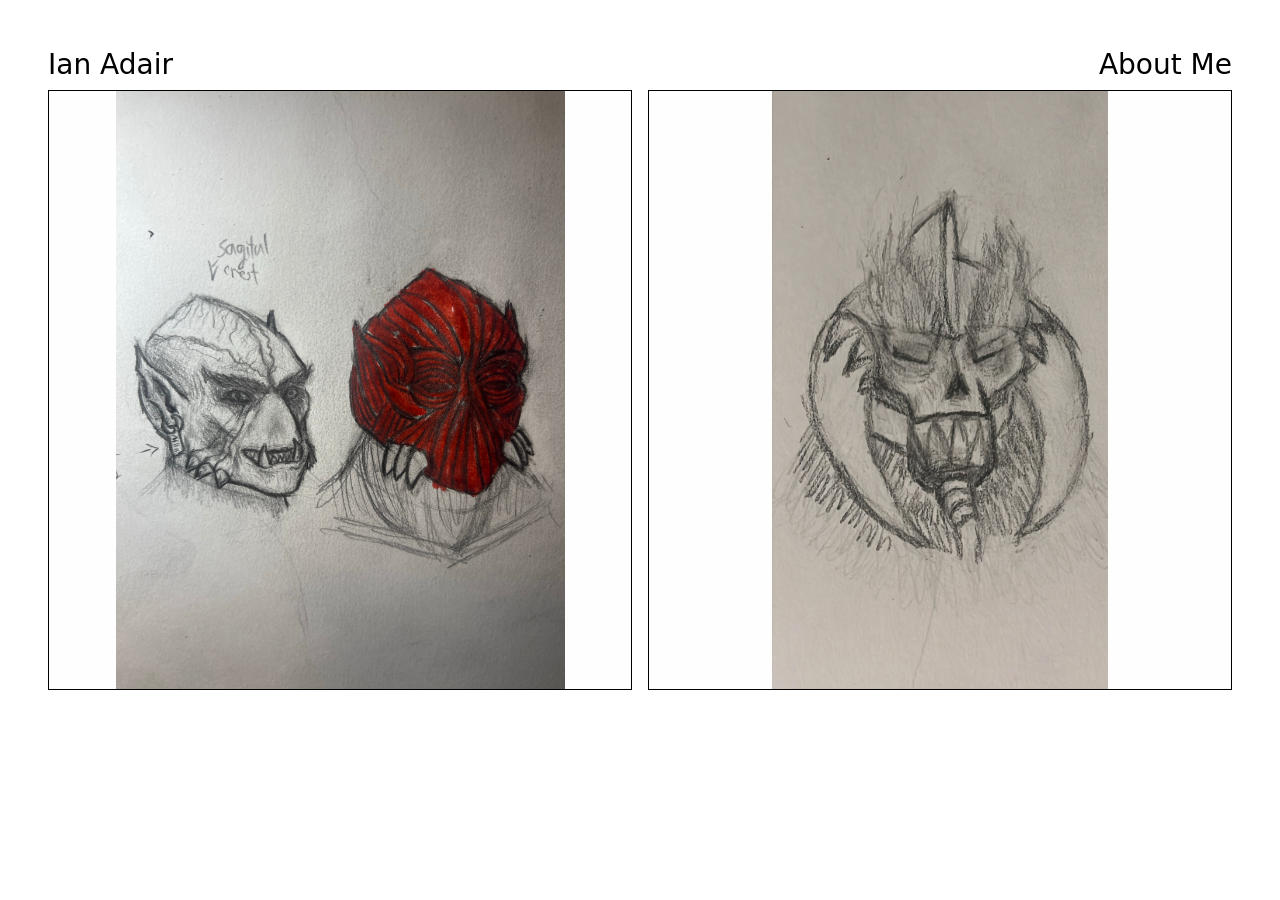
==== index.html @ 38aa5508 "initial commit" ====
<!DOCTYPE html>

<html lang="en">
	<head>
		<meta charset="utf-8">
		<meta name="viewport" content="width=device-width, initial-scale=1.0">
        <!--Security-->
        <meta http-equiv="X-Frame-Options" content="sameorigin"/>
        <meta http-equiv="Cross-Origin-Opener-Policy" content="same-origin"/>
        <meta http-equiv="Content-Security-Policy" content=
        "trusted-types default; require-trusted-types-for 'script'; 
        default-src 'self'; 
        connect-src https://cdn.jsdelivr.net/npm/bootstrap@5.3.3/dist/js/bootstrap.bundle.min.js.map https://cdn.jsdelivr.net/npm/bootstrap@5.3.3/dist/css/bootstrap.min.css.map; 
        script-src 'self'; 
        style-src 'self' https://fonts.googleapis.com/ https://cdn.jsdelivr.net/npm/bootstrap@5.3.3/; 
        font-src https://fonts.gstatic.com/; 
        media-src 'self'; 
        base-uri 'self'"/>
        <!--Site Metadata-->
		<meta name="description" 
		content=
		"
		Portfolio of Ian Adair.
		"
		/>
		<meta name="keywords" content="Ian, Adair, Portfolio"/>
		<meta name="author" content="Ian Adair"/>
		<meta property="og:site_name" content="Ian Adair's Portfolio"/>
		<meta property="og:title" content="Ian Adair's Portfolio"/>
		<meta property="og:description" 
		content=
		"
		Portfolio of Ian Adair.
		"/>
		<meta property="og:type" content="website"/>
		<meta property="og:url" content="https://ianadair.com"/>
		<meta property="og:image" content="https://ianadair.com/assets/me.jpeg"/>
		<meta property="og:image:type" content="image/jpg"/>
		<meta property="og:image:alt" content="Ian Adair..."/>
		<meta property="og:site_name" content="Ian Adair's Portfolio"/>
		<meta name="twitter:title" content="Ian Adair's Portfolio"/>
		<meta name="twitter:card" content="summary_large_image"/>
		<meta name="twitter:title" content="Ian Adair's Portfolio"/>
		<meta name="twitter:description" 
		content=
		"
		Portfolio of Ian Adair.
		"/>
		<meta name="twitter:image" content="https://ianadair.com/assets/me.jpeg"/>
		<meta name="twitter:url" content="https://ianadair.com"/>
		<link rel="icon" href="/assets/favicon.ico">
        <!--CSS Linking-->
		<link rel="stylesheet" type="text/css" href="/css/index.css" />
		<title>
			Ian Adair's Portfolio
		</title>    
		<!--Bootstrap Imports-->
		<link href="https://cdn.jsdelivr.net/npm/bootstrap@5.3.3/dist/css/bootstrap.min.css" rel="stylesheet" integrity="sha384-QWTKZyjpPEjISv5WaRU9OFeRpok6YctnYmDr5pNlyT2bRjXh0JMhjY6hW+ALEwIH" crossorigin="anonymous">
        <!--Bootstrap Scripts-->
		<script src="https://cdn.jsdelivr.net/npm/bootstrap@5.3.3/dist/js/bootstrap.bundle.min.js" integrity="sha384-YvpcrYf0tY3lHB60NNkmXc5s9fDVZLESaAA55NDzOxhy9GkcIdslK1eN7N6jIeHz" crossorigin="anonymous"></script>
		<!--Rich Results Schema-->
		<script type="application/ld+json">
			{
				"@context": "https://schema.org",
				"@type": "ProfilePage",
				"mainEntity": {
					"@type": "Person",
					"name": "Ian Adair",
					"description": 
					"Portfolio of Ian Adair.",
					"image": "https://ianadair.com/assets/me.jpeg",
					"sameAs": [
					]
				}
			}
		</script>
    </head>
    <body>
        <noscript>Please enable JavaScript to facilitate a better experience on this site.</noscript>
        <div class="p-5">
            <div class="h-25">
                <nav>
                    <div class="d-flex w-full">
                        <h1 class="fs-3 fw-lighter"><a href="/">Ian Adair</a></h1>
                        <h1 class="fs-3 fw-lighter ms-auto"><a href="/about-me.html">About Me</a></h1>
                    </div>
                </nav>
            </div>
			<main>
				<div class="w-100 h-100 d-flex gap-3">
					<div class="image-container" data-imgName="IAN_CONCEPT_ART.jpeg">
						<h1 class="image-label d-flex justify-content-center h-100 align-items-center">Concept Art</h1>
					</div>
					<div class="image-container" data-imgName="IAN_SKETCHES.jpeg">
						<h1 class="image-label d-flex justify-content-center h-100 align-items-center">Sketches</h1>
					</div>
				</div>
			</main>
        </div>
    </body>
</html>
---- css/index.css ----
a {
    color: black !important;
    text-decoration: none !important;
}

.image-container {
    width: 50% !important;
    height: 600px;
    opacity: 1;
    background-size: contain;
    background-repeat: no-repeat;
    background-position: center;
    border: 1px solid black;
    background-color: rgba(254, 254, 254, 1);

    &[data-imgName="IAN_CONCEPT_ART.jpeg"] {
        background-image: url("/assets/IAN_CONCEPT_ART.jpeg");
    }
    &[data-imgName="IAN_SKETCHES.jpeg"] {
        background-image: url("/assets/IAN_SKETCHES.jpeg");

    }

    & > h1 {
        opacity: 0;
    }

    &:hover {
        background-blend-mode: lighten;

        & > h1 {
            opacity: 1;
        }
    }
}
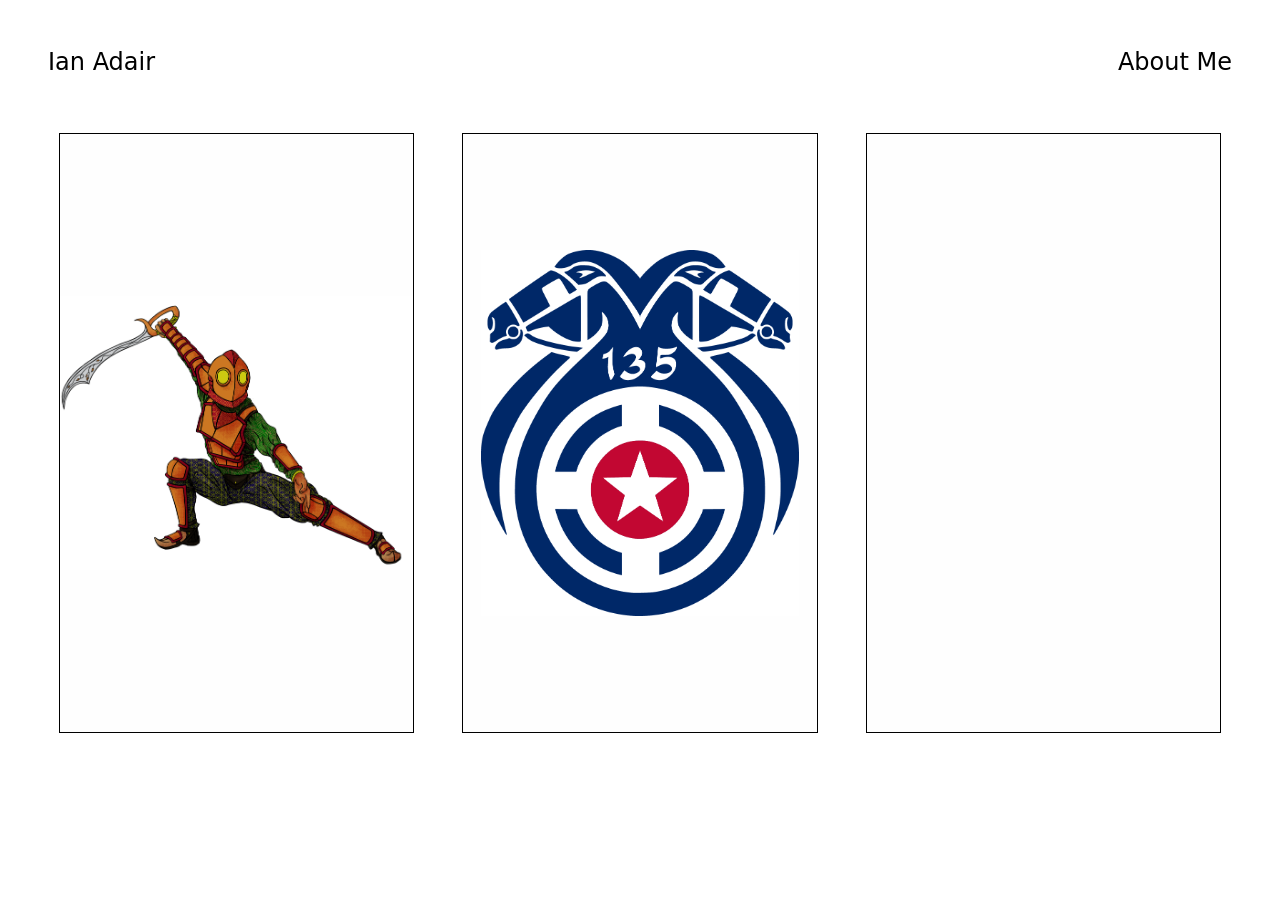
==== commit f75cd72a: "added new assets, removed stale assets, redesigned some UI and styles" ====
--- a/index.html
+++ b/index.html
@@ -78,22 +78,32 @@
     <body>
         <noscript>Please enable JavaScript to facilitate a better experience on this site.</noscript>
         <div class="p-5">
-            <div class="h-25">
+            <div class="h-25 mb-5">
                 <nav>
                     <div class="d-flex w-full">
-                        <h1 class="fs-3 fw-lighter"><a href="/">Ian Adair</a></h1>
-                        <h1 class="fs-3 fw-lighter ms-auto"><a href="/about-me.html">About Me</a></h1>
+                        <h1 class="fs-4 fw-medium"><a href="/">Ian Adair</a></h1>
+                        <h1 class="fs-4 fw-medium ms-auto"><a href="/about-me.html">About Me</a></h1>
                     </div>
                 </nav>
             </div>
 			<main>
-				<div class="w-100 h-100 d-flex gap-3">
-					<div class="image-container" data-imgName="IAN_CONCEPT_ART.jpeg">
-						<h1 class="image-label d-flex justify-content-center h-100 align-items-center">Concept Art</h1>
+				<div class="w-100 h-100 d-flex row-gap-3 column-gap-5 flex-wrap justify-content-center">
+					<div class="bg-image-wrapper">
+						<div class="z-1 image-container" data-imgName="IAN_CONCEPT_ART_COVER">
+						</div>
+						<h1 class="z-2 image-label d-flex justify-content-center align-items-center">Concept Art</h1>
 					</div>
-					<div class="image-container" data-imgName="IAN_SKETCHES.jpeg">
-						<h1 class="image-label d-flex justify-content-center h-100 align-items-center">Sketches</h1>
+					<div class="bg-image-wrapper">
+						<div class="z-1 image-container" data-imgName="IAN_DESIGN_COVER">
+						</div>
+						<h1 class="z-2 image-label d-flex justify-content-center align-items-center">Designs</h1>
 					</div>
+					<div class="bg-image-wrapper">
+						<div class="z-1 image-container" data-imgName="IAN_PHOTOGRAPHY_COVER">
+						</div>
+						<h1 class="z-2 image-label d-flex justify-content-center align-items-center">Photography</h1>
+					</div>
+				</div>
 				</div>
 			</main>
         </div>
--- a/css/index.css
+++ b/css/index.css
@@ -1,35 +1,113 @@
+body {
+    opacity: 0;
+    animation: fadeIn 0.5s ease 0.3s forwards;
+}
+
+@keyframes fadeIn {
+    from { opacity: 0; }
+    to { opacity: 1; }
+}
+
 a {
     color: black !important;
     text-decoration: none !important;
 }
 
+.image-label {
+    margin-top: -75%;
+}
+
+@media (0px <= width <= 400px) {
+    .bg-image-wrapper {
+        width: 100% !important;
+        height: 200px !important;
+    }
+}
+
+@media (401px <= width <= 500px) {
+    .bg-image-wrapper {
+        width: 100% !important;
+        height: 300px !important;
+    }
+}
+
+@media (500px <= width <= 768px) {
+    .bg-image-wrapper {
+        width: 100% !important;
+        height: 500px !important;
+    }
+}
+
+@media (769px <= width <= 1200px) {
+    .bg-image-wrapper {
+        width: 40% !important;
+        height: 300px !important;
+    }
+}
+
+@media (width >= 1200px) {
+    .bg-image-wrapper {
+        & > .image-container {
+            &[data-imgName="IAN_CONCEPT_ART_COVER"] {
+                background-image: url("/assets/concept-art/Amir1.png");
+                background-size: 110%;
+            }
+            &[data-imgName="IAN_DESIGN_COVER"] {
+                background-image: url("/assets/designs/1789617160512-37d362ee-7aab-4959-8dd6-a20878af4e21_1.png");
+                background-size: 90%;
+            }
+            &[data-imgName="IAN_PHOTOGRAPHY_COVER"] {
+                background-image: url("/assets/photography/GROUP_PICTURE.png");
+                background-size: 100%;
+            }
+        }
+    }
+}
+
+.bg-image-wrapper {
+    height: 600px;
+    width: 30%;
+
+    & h1 {
+        opacity: 0;
+    }
+
+    & > div {
+        opacity: 1;
+    }
+
+    &:hover {
+        & > div {
+            transition: opacity 0.3s ease-in-out;
+            opacity: 0;
+        }
+        & h1 {
+            transition: opacity 0.3s ease-in-out;
+            opacity: 1;
+        }
+    }
+}
+
 .image-container {
-    width: 50% !important;
-    height: 600px;
+    width: 100% !important;
+    height: 100% !important;
     opacity: 1;
-    background-size: contain;
     background-repeat: no-repeat;
     background-position: center;
     border: 1px solid black;
     background-color: rgba(254, 254, 254, 1);
+    cursor: pointer;
 
-    &[data-imgName="IAN_CONCEPT_ART.jpeg"] {
-        background-image: url("/assets/IAN_CONCEPT_ART.jpeg");
+    &[data-imgName="IAN_CONCEPT_ART_COVER"] {
+        background-image: url("/assets/concept-art/Amir1.png");
+        background-size: 100%;
     }
-    &[data-imgName="IAN_SKETCHES.jpeg"] {
-        background-image: url("/assets/IAN_SKETCHES.jpeg");
-
+    &[data-imgName="IAN_DESIGN_COVER"] {
+        background-image: url("/assets/designs/1789617160512-37d362ee-7aab-4959-8dd6-a20878af4e21_1.png");
+        background-size: 60%;
     }
-
-    & > h1 {
-        opacity: 0;
-    }
-
-    &:hover {
-        background-blend-mode: lighten;
-
-        & > h1 {
-            opacity: 1;
-        }
+    &[data-imgName="IAN_PHOTOGRAPHY_COVER"] {
+        background-image: url("/assets/photography/GROUP_PICTURE.png");
+        background-size: 100%;
     }
 }
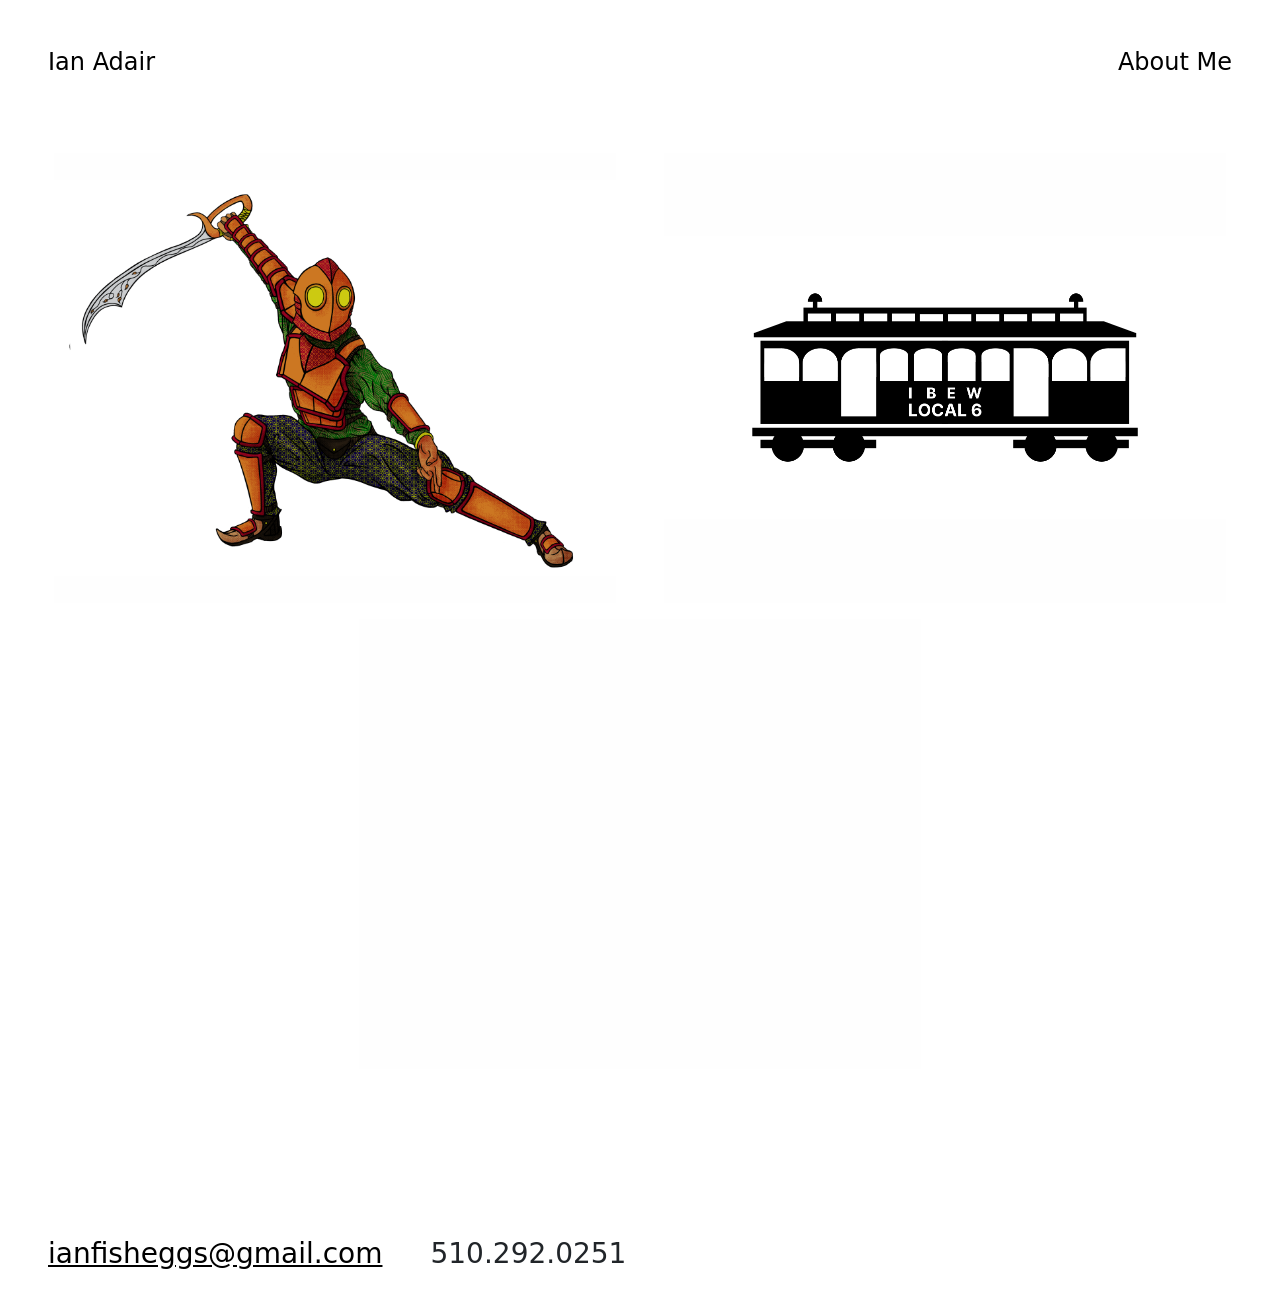
==== commit efa4d0a0: "set up image categories on separate pages, fixed some responsiveness issues" ====
--- a/index.html
+++ b/index.html
@@ -77,35 +77,49 @@
     </head>
     <body>
         <noscript>Please enable JavaScript to facilitate a better experience on this site.</noscript>
-        <div class="p-5">
-            <div class="h-25 mb-5">
-                <nav>
-                    <div class="d-flex w-full">
-                        <h1 class="fs-4 fw-medium"><a href="/">Ian Adair</a></h1>
-                        <h1 class="fs-4 fw-medium ms-auto"><a href="/about-me.html">About Me</a></h1>
-                    </div>
-                </nav>
-            </div>
+        <div class="">
+			<header>
+				<div class="h-25 mb-5 px-5 pt-5 pb-1 text-break">
+					<nav>
+						<div class="d-flex w-full">
+							<h1 class="fs-4 fw-medium"><a href="/">Ian Adair</a></h1>
+							<h1 class="fs-4 fw-medium ms-auto"><a href="/about-me.html">About Me</a></h1>
+						</div>
+					</nav>
+				</div>
+			</header>
 			<main>
-				<div class="w-100 h-100 d-flex row-gap-3 column-gap-5 flex-wrap justify-content-center">
+				<div class="p-lg-3 p-1 w-100 h-100 d-flex row-gap-3 column-gap-5 justify-content-center flex-wrap">
 					<div class="bg-image-wrapper">
-						<div class="z-1 image-container" data-imgName="IAN_CONCEPT_ART_COVER">
-						</div>
-						<h1 class="z-2 image-label d-flex justify-content-center align-items-center">Concept Art</h1>
+						<a class="image-link" href="/concept-art.html">
+							<div class="z-1 image-container" data-imgName="IAN_CONCEPT_ART_COVER"></div>
+							<h1 class="z-2 image-label d-flex justify-content-center align-items-center">Concept Art</h1>
+						</a>
 					</div>
 					<div class="bg-image-wrapper">
-						<div class="z-1 image-container" data-imgName="IAN_DESIGN_COVER">
-						</div>
-						<h1 class="z-2 image-label d-flex justify-content-center align-items-center">Designs</h1>
+						<a class="image-link" href="/designs.html">
+							<div class="z-1 image-container" data-imgName="IAN_DESIGN_COVER"></div>
+							<h1 class="z-2 image-label d-flex justify-content-center align-items-center">Designs</h1>
+						</a>
 					</div>
 					<div class="bg-image-wrapper">
-						<div class="z-1 image-container" data-imgName="IAN_PHOTOGRAPHY_COVER">
-						</div>
-						<h1 class="z-2 image-label d-flex justify-content-center align-items-center">Photography</h1>
+						<a class="image-link" href="/photography.html">
+							<div class="z-1 image-container" data-imgName="IAN_PHOTOGRAPHY_COVER"></div>
+							<h1 class="z-2 image-label d-flex justify-content-center align-items-center">Photography</h1>
+						</a>
 					</div>
-				</div>
 				</div>
 			</main>
         </div>
+        <footer>
+			<div class="px-5 pt-5 pb-3 h-20 w-100 d-flex flex-row text-break justify-content-start gap-5" data-margin="10">
+				<div class="d-flex flex-column flex-md-row gap-2 gap-lg-5">
+					<a class="text-decoration-underline fs-3 d-flex fw-lighter" href="mailto:ianfisheggs@gmail.com">
+						ianfisheggs@gmail.com
+					</a>
+					<p class="fs-3 fw-lighter d-flex">510.292.0251</p>
+				</div>
+			</div>
+        </footer>
     </body>
 </html>
--- a/css/index.css
+++ b/css/index.css
@@ -1,6 +1,15 @@
 body {
     opacity: 0;
     animation: fadeIn 0.5s ease 0.3s forwards;
+}
+
+.profile-image-container {
+    width: 50% !important;
+    height: 600px !important;
+}
+
+div[data-margin="10"] {
+    margin-top: 100px !important;
 }
 
 @keyframes fadeIn {
@@ -14,13 +23,16 @@
 }
 
 .image-label {
-    margin-top: -75%;
+    margin-top: -225px;
 }
 
 @media (0px <= width <= 400px) {
     .bg-image-wrapper {
         width: 100% !important;
-        height: 200px !important;
+        height: 250px !important;
+    }
+    .image-label {
+        margin-top: -100px;
     }
 }
 
@@ -29,12 +41,18 @@
         width: 100% !important;
         height: 300px !important;
     }
+    .image-label {
+        margin-top: -150px;
+    }
 }
 
 @media (500px <= width <= 768px) {
     .bg-image-wrapper {
         width: 100% !important;
         height: 500px !important;
+    }
+    .image-label {
+        margin-top: -250px;
     }
 }
 
@@ -43,6 +61,9 @@
         width: 40% !important;
         height: 300px !important;
     }
+    .image-label {
+        margin-top: -150;
+    }
 }
 
 @media (width >= 1200px) {
@@ -50,11 +71,11 @@
         & > .image-container {
             &[data-imgName="IAN_CONCEPT_ART_COVER"] {
                 background-image: url("/assets/concept-art/Amir1.png");
-                background-size: 110%;
+                background-size: 100%;
             }
             &[data-imgName="IAN_DESIGN_COVER"] {
-                background-image: url("/assets/designs/1789617160512-37d362ee-7aab-4959-8dd6-a20878af4e21_1.png");
-                background-size: 90%;
+                background-image: url("/assets/designs/IBEW\ LOCAL\ 6.png");
+                background-size: 100%;
             }
             &[data-imgName="IAN_PHOTOGRAPHY_COVER"] {
                 background-image: url("/assets/photography/GROUP_PICTURE.png");
@@ -65,24 +86,25 @@
 }
 
 .bg-image-wrapper {
-    height: 600px;
-    width: 30%;
+    height: 450px;
+    width: 45%;
+    /* border: 1px solid black; */
+    transition: opacity 0.2s ease-in-out;
 
     & h1 {
         opacity: 0;
     }
 
-    & > div {
+    & > a.image-link > div {
         opacity: 1;
     }
 
     &:hover {
-        & > div {
-            transition: opacity 0.3s ease-in-out;
+        & > a.image-link > div {
+            transition: opacity 0.2s ease-in-out;
             opacity: 0;
         }
         & h1 {
-            transition: opacity 0.3s ease-in-out;
             opacity: 1;
         }
     }
@@ -94,7 +116,6 @@
     opacity: 1;
     background-repeat: no-repeat;
     background-position: center;
-    border: 1px solid black;
     background-color: rgba(254, 254, 254, 1);
     cursor: pointer;
 
@@ -103,8 +124,8 @@
         background-size: 100%;
     }
     &[data-imgName="IAN_DESIGN_COVER"] {
-        background-image: url("/assets/designs/1789617160512-37d362ee-7aab-4959-8dd6-a20878af4e21_1.png");
-        background-size: 60%;
+        background-image: url("/assets/designs/IBEW\ LOCAL\ 6.png");
+        background-size: 100%;
     }
     &[data-imgName="IAN_PHOTOGRAPHY_COVER"] {
         background-image: url("/assets/photography/GROUP_PICTURE.png");
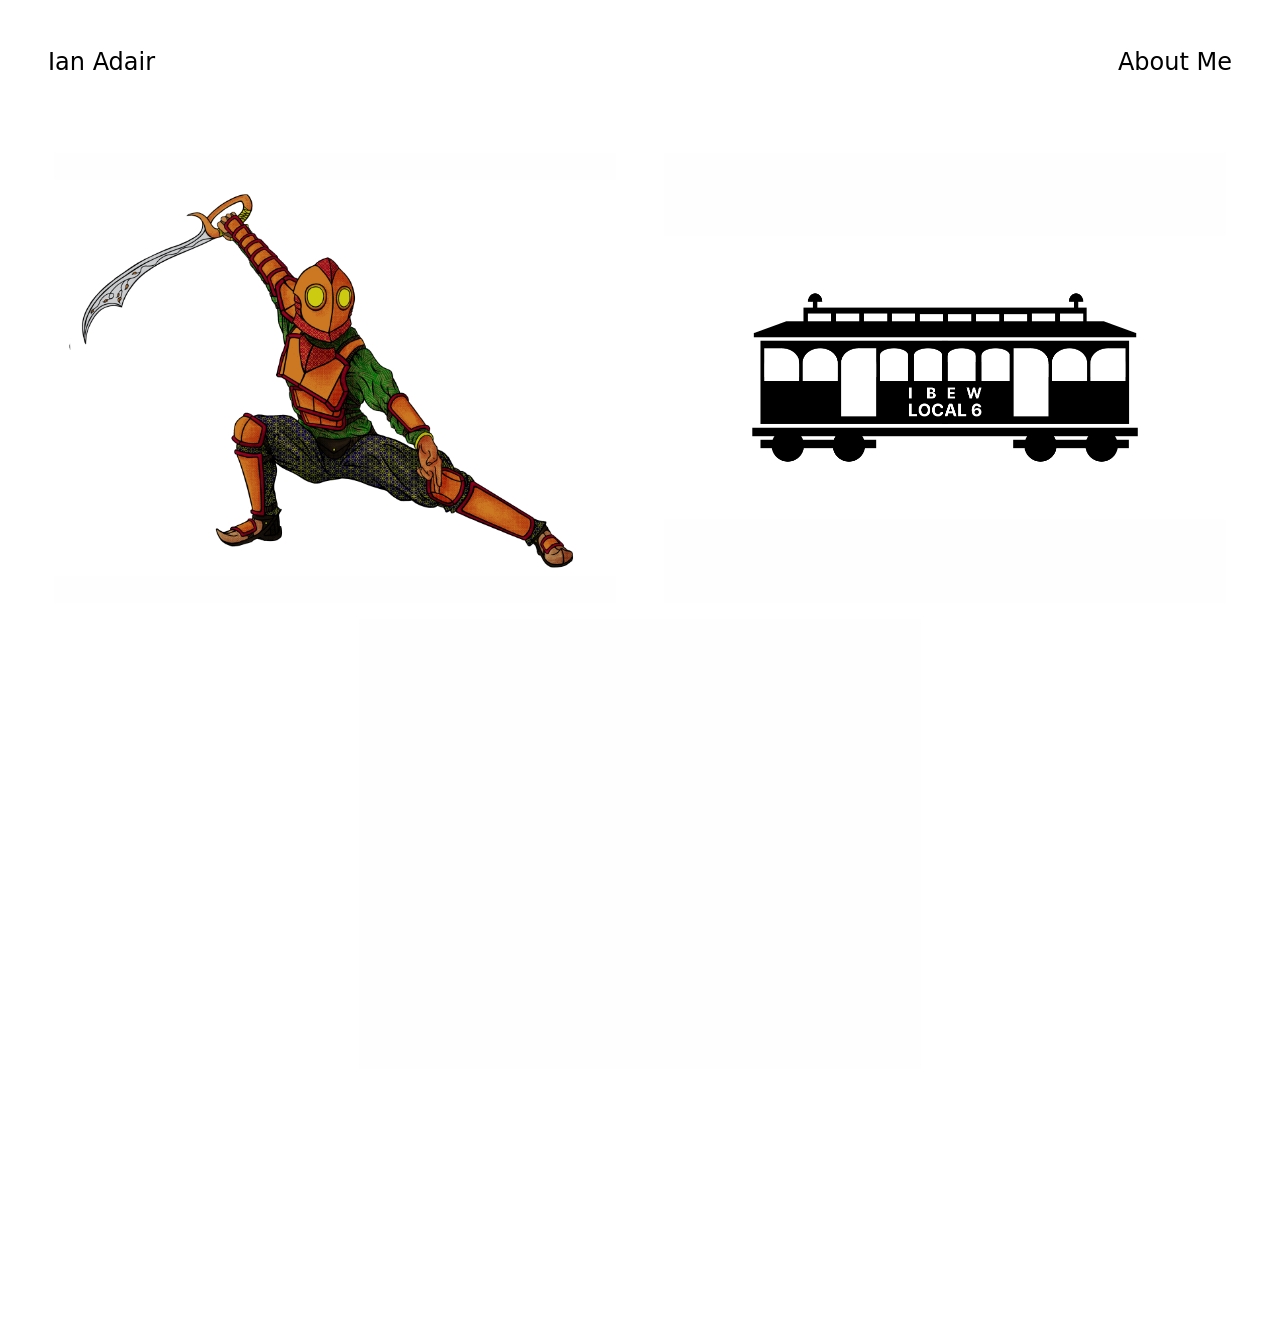
==== commit cf5e7dde: "added intersection observer animations" ====
--- a/index.html
+++ b/index.html
@@ -74,6 +74,8 @@
 				}
 			}
 		</script>
+		<!--My Scripts-->
+		<script type="module" src="/js/show-on-scroll.js"></script>
     </head>
     <body>
         <noscript>Please enable JavaScript to facilitate a better experience on this site.</noscript>
@@ -112,7 +114,7 @@
 			</main>
         </div>
         <footer>
-			<div class="px-5 pt-5 pb-3 h-20 w-100 d-flex flex-row text-break justify-content-start gap-5" data-margin="10">
+			<div class="fade-in footer-text-div px-5 pt-5 pb-3 h-20 w-100 d-flex flex-row text-break justify-content-start gap-5" data-margin="10">
 				<div class="d-flex flex-column flex-md-row gap-2 gap-lg-5">
 					<a class="text-decoration-underline fs-3 d-flex fw-lighter" href="mailto:ianfisheggs@gmail.com">
 						ianfisheggs@gmail.com
--- a/css/index.css
+++ b/css/index.css
@@ -110,6 +110,10 @@
     }
 }
 
+.footer-text-div {
+    transition: opacity 1s ease-in-out;
+}
+
 .image-container {
     width: 100% !important;
     height: 100% !important;
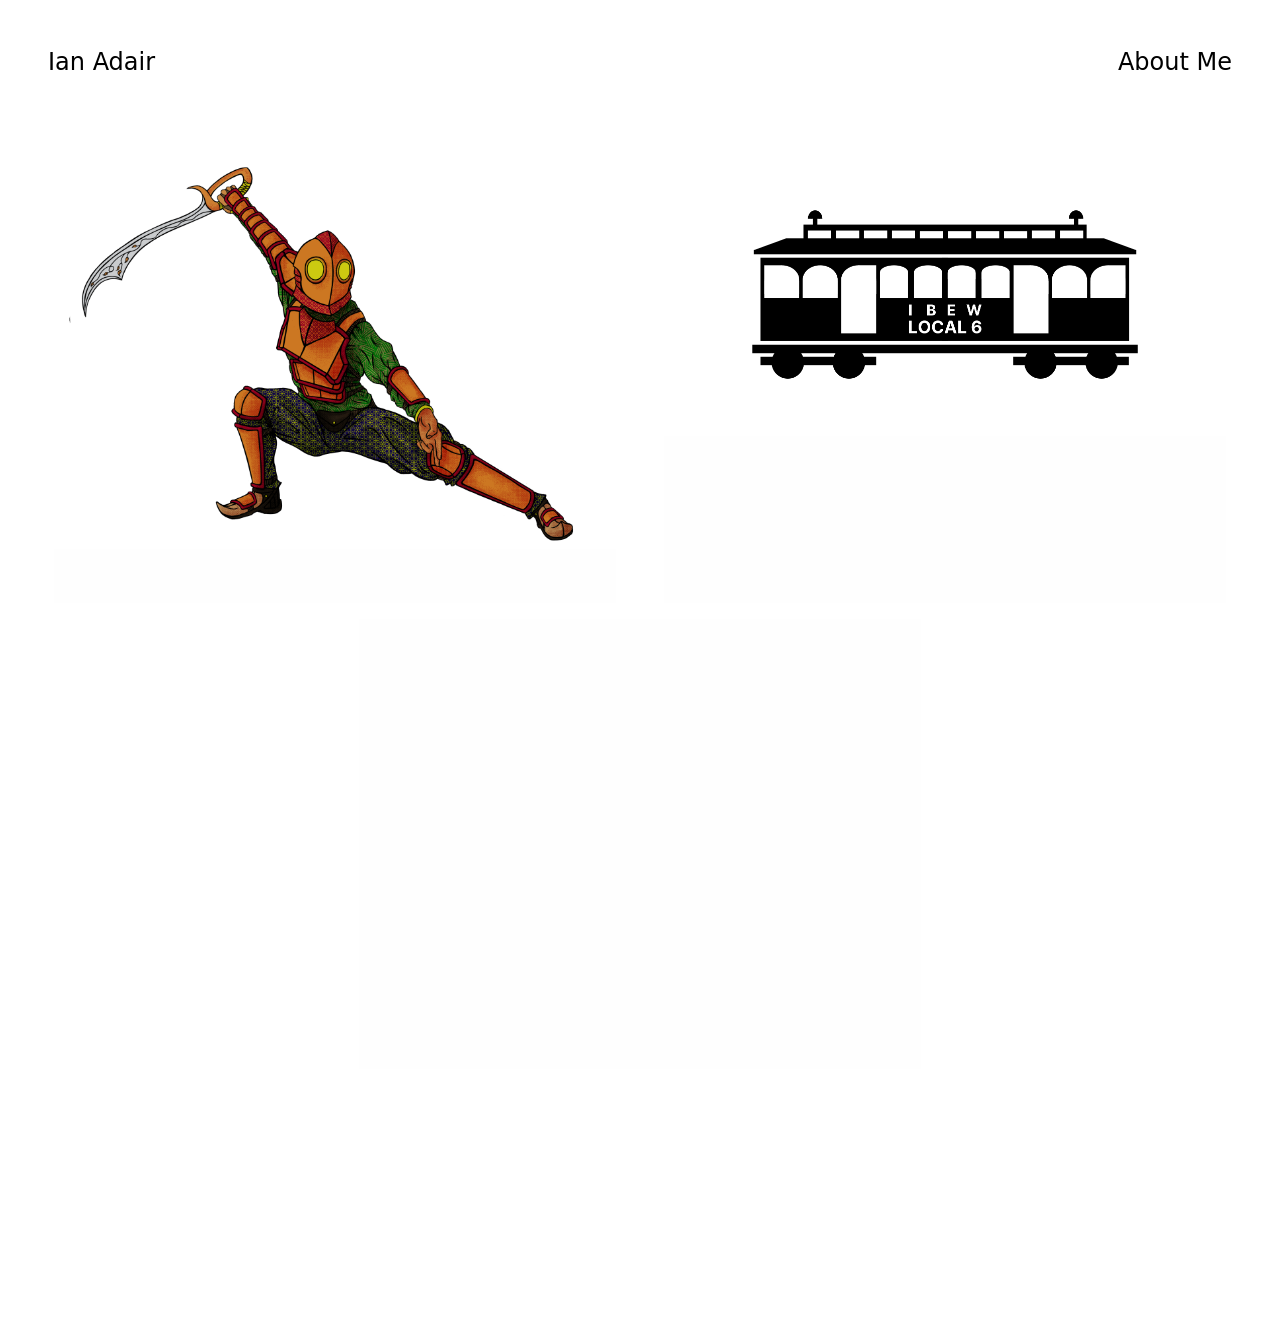
==== commit 5e2b35e4: "added selfie, updated some ui" ====
--- a/index.html
+++ b/index.html
@@ -48,7 +48,7 @@
 		"/>
 		<meta name="twitter:image" content="https://ianadair.com/assets/me.jpeg"/>
 		<meta name="twitter:url" content="https://ianadair.com"/>
-		<link rel="icon" href="/assets/favicon.ico">
+		<link rel="icon" href="/assets/IAN_FAVICON.png">
         <!--CSS Linking-->
 		<link rel="stylesheet" type="text/css" href="/css/index.css" />
 		<title>
--- a/css/index.css
+++ b/css/index.css
@@ -119,7 +119,7 @@
     height: 100% !important;
     opacity: 1;
     background-repeat: no-repeat;
-    background-position: center;
+    background-position: start;
     background-color: rgba(254, 254, 254, 1);
     cursor: pointer;
 
